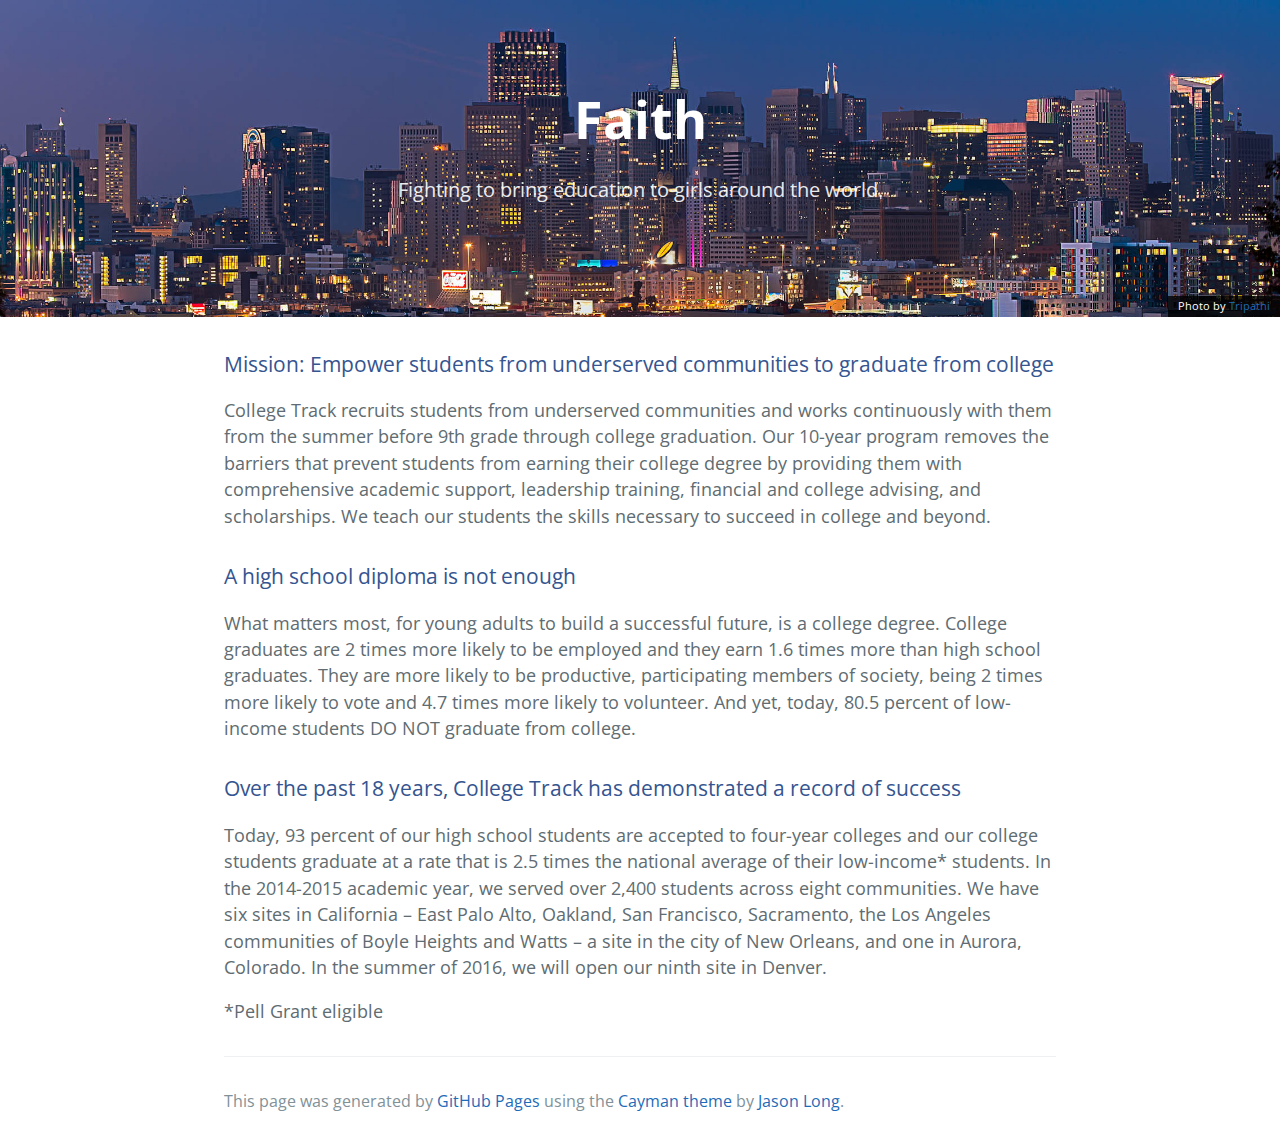
==== faith/index.html @ ea594c03 "Added two fake students" ====
<!DOCTYPE html>
<html lang="en-us">
  <head>
    <meta charset="UTF-8">
    <title>Faith</title>
    <meta name="viewport" content="width=device-width, initial-scale=1">
    <link rel="stylesheet" type="text/css" href="stylesheets/normalize.css" media="screen">
    <link href='https://fonts.googleapis.com/css?family=Open+Sans:400,700' rel='stylesheet' type='text/css'>
    <link rel="stylesheet" type="text/css" href="stylesheets/stylesheet.css" media="screen">
    <link rel="stylesheet" type="text/css" href="stylesheets/github-light.css" media="screen">
  </head>
  <body>
    <section class="page-header">
      <h1 class="project-name">Faith</h1>
      <h2 class="project-tagline">Fighting to bring education to girls around the world.</h2>
      <div class="cover-photo-credit">
        Photo by <a href="https://www.flickr.com/photos/kptripathi/6703492273">Tripathi</a>
      </div>
    </section>

    <section class="main-content">
      <h3>
        Mission: Empower students from underserved communities to graduate
        from college
      </h3>
      <p>
        College Track recruits students from underserved communities and works
        continuously with them from the summer before 9th grade through
        college graduation. Our 10-year program removes the barriers that
        prevent students from earning their college degree by providing them
        with comprehensive academic support, leadership training, financial
        and college advising, and scholarships. We teach our students the
        skills necessary to succeed in college and beyond.
      </p>

      <h3>A high school diploma is not enough</h3>
      <p>
        What matters most, for young adults to build a successful future, is a
        college degree. College graduates are 2 times more likely to be
        employed and they earn 1.6 times more than high school graduates. They
        are more likely to be productive, participating members of society,
        being 2 times more likely to vote and 4.7 times more likely to
        volunteer. And yet, today, 80.5 percent of low-income students DO NOT
        graduate from college.
      </p>

      <h3>
        Over the past 18 years, College Track has demonstrated a record of
        success
      </h3>
      <p>
        Today, 93 percent of our high school students are accepted to
        four-year colleges and our college students graduate at a rate that is
        2.5 times the national average of their low-income* students. In the
        2014-2015 academic year, we served over 2,400 students across eight
        communities. We have six sites in California – East Palo Alto,
        Oakland, San Francisco, Sacramento, the Los Angeles communities of
        Boyle Heights and Watts – a site in the city of New Orleans, and one
        in Aurora, Colorado. In the summer of 2016, we will open our ninth
        site in Denver.
      </p>
      <p>
        *Pell Grant eligible
      </p>

      <footer class="site-footer">
        <span class="site-footer-credits">
          This page was generated by <a href="https://pages.github.com">GitHub Pages</a>
          using the <a href="https://github.com/jasonlong/cayman-theme">Cayman theme</a>
          by <a href="https://twitter.com/jasonlong">Jason Long</a>.
        </span>
      </footer>
    </section>
  </body>
</html>
---- faith/stylesheets/stylesheet.css ----
* {
  box-sizing: border-box; }

body {
  padding: 0;
  margin: 0;
  font-family: "Open Sans", "Helvetica Neue", Helvetica, Arial, sans-serif;
  font-size: 16px;
  line-height: 1.5;
  color: #606c71; }

a {
  color: #1e6bb8;
  text-decoration: none; }
  a:hover {
    text-decoration: underline; }

.btn {
  display: inline-block;
  margin-bottom: 1rem;
  color: rgba(255, 255, 255, 0.7);
  background-color: rgba(255, 255, 255, 0.08);
  border-color: rgba(255, 255, 255, 0.2);
  border-style: solid;
  border-width: 1px;
  border-radius: 0.3rem;
  transition: color 0.2s, background-color 0.2s, border-color 0.2s; }
  .btn + .btn {
    margin-left: 1rem; }

.btn:hover {
  color: rgba(255, 255, 255, 0.8);
  text-decoration: none;
  background-color: rgba(255, 255, 255, 0.2);
  border-color: rgba(255, 255, 255, 0.3); }

@media screen and (min-width: 64em) {
  .btn {
    padding: 0.75rem 1rem; } }

@media screen and (min-width: 42em) and (max-width: 64em) {
  .btn {
    padding: 0.6rem 0.9rem;
    font-size: 0.9rem; } }

@media screen and (max-width: 42em) {
  .btn {
    display: block;
    width: 100%;
    padding: 0.75rem;
    font-size: 0.9rem; }
    .btn + .btn {
      margin-top: 1rem;
      margin-left: 0; } }

.page-header {
  position: relative;
  color: #fff;
  text-align: center;
  background-color: #159957;
  background-image: url('../images/cover.jpg');
  background-size: cover; }

@media screen and (min-width: 64em) {
  .page-header {
    padding: 5rem 6rem; } }

@media screen and (min-width: 42em) and (max-width: 64em) {
  .page-header {
    padding: 3rem 4rem; } }

@media screen and (max-width: 42em) {
  .page-header {
    padding: 2rem 1rem; } }

.project-name {
  margin-top: 0;
  margin-bottom: 0.1rem; }

@media screen and (min-width: 64em) {
  .project-name {
    font-size: 3.25rem; } }

@media screen and (min-width: 42em) and (max-width: 64em) {
  .project-name {
    font-size: 2.25rem; } }

@media screen and (max-width: 42em) {
  .project-name {
    font-size: 1.75rem; } }

.project-tagline {
  margin-bottom: 2rem;
  font-weight: normal;
  opacity: 0.9; }

@media screen and (min-width: 64em) {
  .project-tagline {
    font-size: 1.25rem; } }

@media screen and (min-width: 42em) and (max-width: 64em) {
  .project-tagline {
    font-size: 1.15rem; } }

@media screen and (max-width: 42em) {
  .project-tagline {
    font-size: 1rem; } }

.cover-photo-credit {
  padding: 2px 10px;
  font-size: 11px;
  background-color: rgba(0, 0, 0, 0.8);
  position: absolute;
  right: 0;
  bottom: 0; }

.main-content :first-child {
  margin-top: 0; }
.main-content img {
  max-width: 100%; }
.main-content h1, .main-content h2, .main-content h3, .main-content h4, .main-content h5, .main-content h6 {
  margin-top: 2rem;
  margin-bottom: 1rem;
  font-weight: normal;
  color: rgb(53,85,144); }
.main-content p {
  margin-bottom: 1em; }
.main-content code {
  padding: 2px 4px;
  font-family: Consolas, "Liberation Mono", Menlo, Courier, monospace;
  font-size: 0.9rem;
  color: #383e41;
  background-color: #f3f6fa;
  border-radius: 0.3rem; }
.main-content pre {
  padding: 0.8rem;
  margin-top: 0;
  margin-bottom: 1rem;
  font: 1rem Consolas, "Liberation Mono", Menlo, Courier, monospace;
  color: #567482;
  word-wrap: normal;
  background-color: #f3f6fa;
  border: solid 1px #dce6f0;
  border-radius: 0.3rem; }
  .main-content pre > code {
    padding: 0;
    margin: 0;
    font-size: 0.9rem;
    color: #567482;
    word-break: normal;
    white-space: pre;
    background: transparent;
    border: 0; }
.main-content .highlight {
  margin-bottom: 1rem; }
  .main-content .highlight pre {
    margin-bottom: 0;
    word-break: normal; }
.main-content .highlight pre, .main-content pre {
  padding: 0.8rem;
  overflow: auto;
  font-size: 0.9rem;
  line-height: 1.45;
  border-radius: 0.3rem; }
.main-content pre code, .main-content pre tt {
  display: inline;
  max-width: initial;
  padding: 0;
  margin: 0;
  overflow: initial;
  line-height: inherit;
  word-wrap: normal;
  background-color: transparent;
  border: 0; }
  .main-content pre code:before, .main-content pre code:after, .main-content pre tt:before, .main-content pre tt:after {
    content: normal; }
.main-content ul, .main-content ol {
  margin-top: 0; }
.main-content blockquote {
  padding: 0 1rem;
  margin-left: 0;
  color: #819198;
  border-left: 0.3rem solid #dce6f0; }
  .main-content blockquote > :first-child {
    margin-top: 0; }
  .main-content blockquote > :last-child {
    margin-bottom: 0; }
.main-content table {
  display: block;
  width: 100%;
  overflow: auto;
  word-break: normal;
  word-break: keep-all; }
  .main-content table th {
    font-weight: bold; }
  .main-content table th, .main-content table td {
    padding: 0.5rem 1rem;
    border: 1px solid #e9ebec; }
.main-content dl {
  padding: 0; }
  .main-content dl dt {
    padding: 0;
    margin-top: 1rem;
    font-size: 1rem;
    font-weight: bold; }
  .main-content dl dd {
    padding: 0;
    margin-bottom: 1rem; }
.main-content hr {
  height: 2px;
  padding: 0;
  margin: 1rem 0;
  background-color: #eff0f1;
  border: 0; }

@media screen and (min-width: 64em) {
  .main-content {
    max-width: 64rem;
    padding: 2rem 6rem;
    margin: 0 auto;
    font-size: 1.1rem; } }

@media screen and (min-width: 42em) and (max-width: 64em) {
  .main-content {
    padding: 2rem 4rem;
    font-size: 1.1rem; } }

@media screen and (max-width: 42em) {
  .main-content {
    padding: 2rem 1rem;
    font-size: 1rem; } }

.site-footer {
  padding-top: 2rem;
  margin-top: 2rem;
  border-top: solid 1px #eff0f1; }

.site-footer-owner {
  display: block;
  font-weight: bold; }

.site-footer-credits {
  color: #819198; }

@media screen and (min-width: 64em) {
  .site-footer {
    font-size: 1rem; } }

@media screen and (min-width: 42em) and (max-width: 64em) {
  .site-footer {
    font-size: 1rem; } }

@media screen and (max-width: 42em) {
  .site-footer {
    font-size: 0.9rem; } }
---- faith/stylesheets/github-light.css ----
/*
   Copyright 2014 GitHub Inc.

   Licensed under the Apache License, Version 2.0 (the "License");
   you may not use this file except in compliance with the License.
   You may obtain a copy of the License at

       http://www.apache.org/licenses/LICENSE-2.0

   Unless required by applicable law or agreed to in writing, software
   distributed under the License is distributed on an "AS IS" BASIS,
   WITHOUT WARRANTIES OR CONDITIONS OF ANY KIND, either express or implied.
   See the License for the specific language governing permissions and
   limitations under the License.

*/

.pl-c /* comment */ {
  color: #969896;
}

.pl-c1      /* constant, markup.raw, meta.diff.header, meta.module-reference, meta.property-name, support, support.constant, support.variable, variable.other.constant */,
.pl-s .pl-v /* string variable */ {
  color: #0086b3;
}

.pl-e  /* entity */,
.pl-en /* entity.name */ {
  color: #795da3;
}

.pl-s .pl-s1 /* string source */,
.pl-smi      /* storage.modifier.import, storage.modifier.package, storage.type.java, variable.other, variable.parameter.function */ {
  color: #333;
}

.pl-ent /* entity.name.tag */ {
  color: #63a35c;
}

.pl-k /* keyword, storage, storage.type */ {
  color: #a71d5d;
}

.pl-pds              /* punctuation.definition.string, string.regexp.character-class */,
.pl-s                /* string */,
.pl-s .pl-pse .pl-s1 /* string punctuation.section.embedded source */,
.pl-sr               /* string.regexp */,
.pl-sr .pl-cce       /* string.regexp constant.character.escape */,
.pl-sr .pl-sra       /* string.regexp string.regexp.arbitrary-repitition */,
.pl-sr .pl-sre       /* string.regexp source.ruby.embedded */ {
  color: #183691;
}

.pl-v /* variable */ {
  color: #ed6a43;
}

.pl-id /* invalid.deprecated */ {
  color: #b52a1d;
}

.pl-ii /* invalid.illegal */ {
  background-color: #b52a1d;
  color: #f8f8f8;
}

.pl-sr .pl-cce /* string.regexp constant.character.escape */ {
  color: #63a35c;
  font-weight: bold;
}

.pl-ml /* markup.list */ {
  color: #693a17;
}

.pl-mh        /* markup.heading */,
.pl-mh .pl-en /* markup.heading entity.name */,
.pl-ms        /* meta.separator */ {
  color: #1d3e81;
  font-weight: bold;
}

.pl-mq /* markup.quote */ {
  color: #008080;
}

.pl-mi /* markup.italic */ {
  color: #333;
  font-style: italic;
}

.pl-mb /* markup.bold */ {
  color: #333;
  font-weight: bold;
}

.pl-md /* markup.deleted, meta.diff.header.from-file */ {
  background-color: #ffecec;
  color: #bd2c00;
}

.pl-mi1 /* markup.inserted, meta.diff.header.to-file */ {
  background-color: #eaffea;
  color: #55a532;
}

.pl-mdr /* meta.diff.range */ {
  color: #795da3;
  font-weight: bold;
}

.pl-mo /* meta.output */ {
  color: #1d3e81;
}
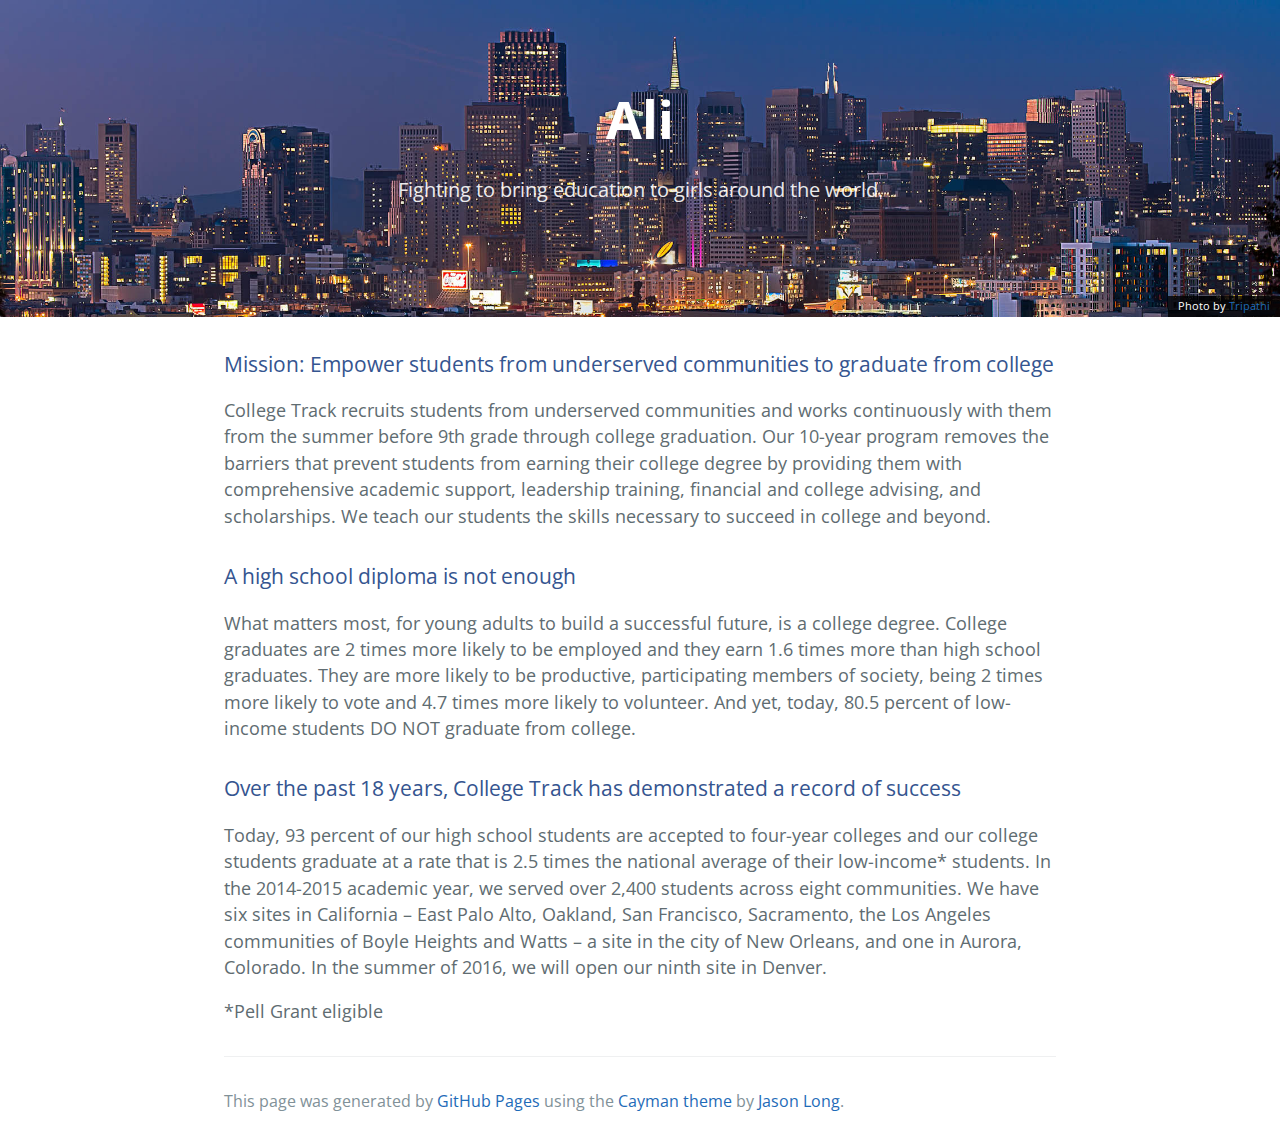
==== commit 09f33a90: "Update index.html" ====
--- a/faith/index.html
+++ b/faith/index.html
@@ -11,7 +11,7 @@
   </head>
   <body>
     <section class="page-header">
-      <h1 class="project-name">Faith</h1>
+      <h1 class="project-name">Ali</h1>
       <h2 class="project-tagline">Fighting to bring education to girls around the world.</h2>
       <div class="cover-photo-credit">
         Photo by <a href="https://www.flickr.com/photos/kptripathi/6703492273">Tripathi</a>
